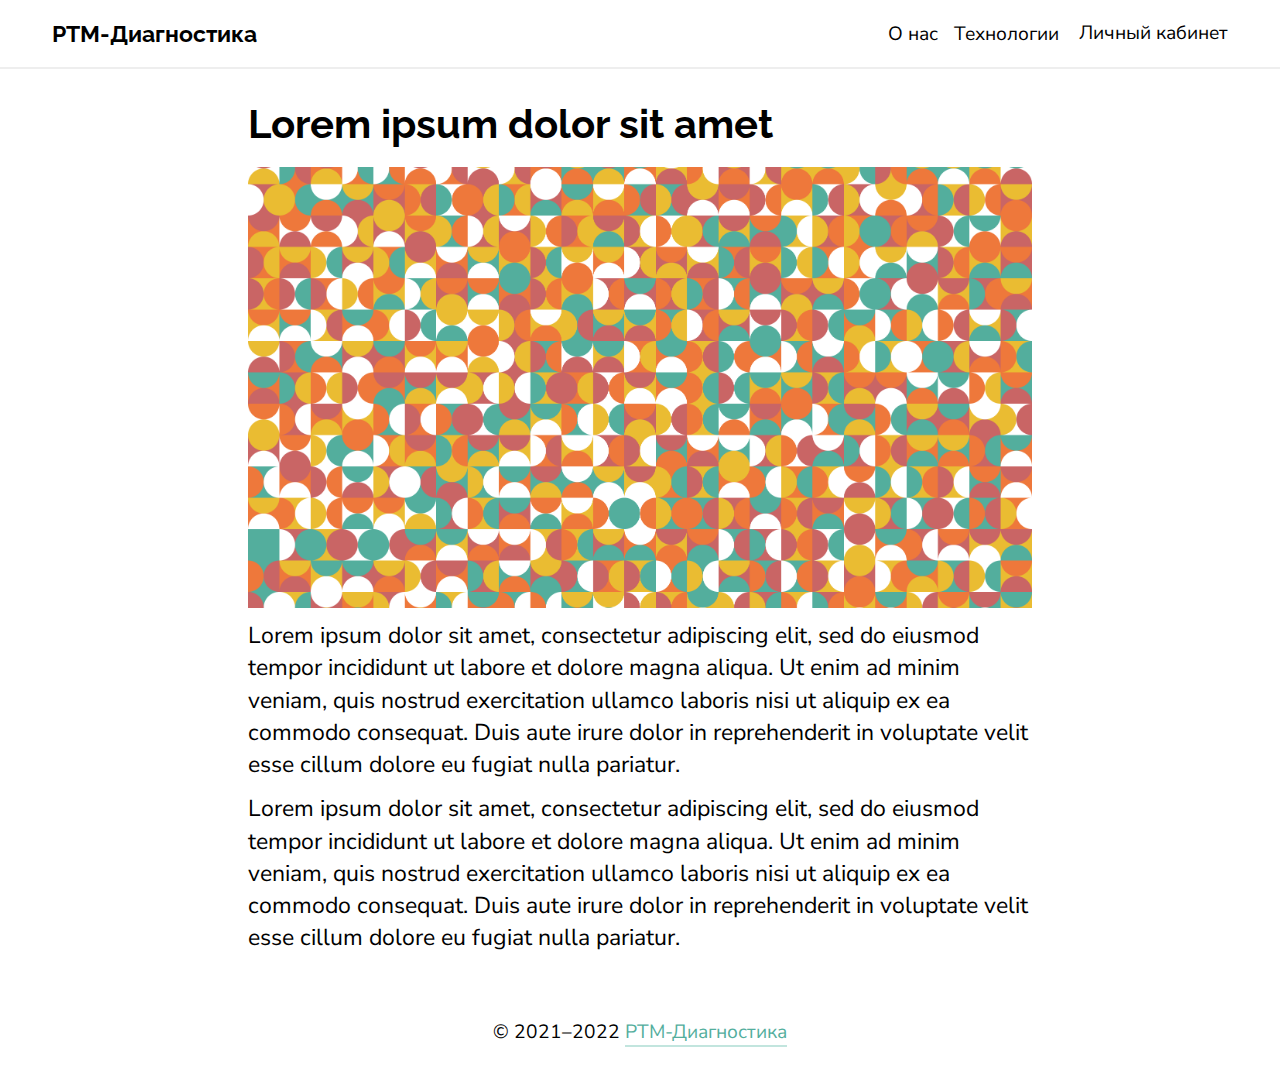
==== index.html @ 33df5606 "Add files via upload" ====
<!DOCTYPE html>
<html lang="ru">

<head>
    <meta charset="utf-8">
    <meta content="width=device-width, initial-scale=1" name="viewport">
    <title>РТМ-диагностика</title>
    <meta content="" name="description">
    <meta content="" name="keywords">
    <link href="" rel="shortcut icon" type="image/x-icon">
    <link href="" rel="icon" sizes="16x16" type="image/png">
    <link href="" rel="icon" sizes="32x32" type="image/png">
    <link href="" rel="icon" sizes="96x96" type="image/png">
    <link href="https://fonts.googleapis.com" rel="preconnect">
    <link crossorigin="" href="https://fonts.gstatic.com" rel="preconnect">
    <link href="https://fonts.googleapis.com/css2?family=Nunito+Sans:ital,wght@0,200;0,300;0,400;0,600;0,700;0,800;0,900;1,200;1,300;1,400;1,600;1,700;1,800;1,900&family=Raleway:ital,wght@0,100;0,200;0,300;0,400;0,500;0,600;0,700;0,800;0,900;1,100;1,200;1,300;1,400;1,500;1,600;1,700;1,800;1,900&display=swap" rel="stylesheet">
    <link href="wwwroot/css/base.css" rel="stylesheet" type="text/css">
    <link href="wwwroot/css/style.css" rel="stylesheet" type="text/css">
</head>

<body>
    <header class="header">
        <div class="header-logo">
            <a asp-action="Index" asp-area="" asp-controller="Home" asp-route-id="" href="index.html">
                <h5 class="text-lg">РТМ-Диагностика</h5>
            </a>
        </div>
        <nav class="header-nav">
            <a asp-action="About" asp-area="" asp-controller="Home" asp-route-id="" class="nav-link" href="about.html">О нас</a>
            <a asp-action="Technologies" asp-area="" asp-controller="Home" asp-route-id="" class="nav-link" href="technologies.html">Технологии</a>
        </nav>
        <div class="header-login">
            <a asp-action="Cabinet" asp-area="" asp-controller="Cabinet" asp-route-id="" class="button-md button-secondary" href="registration.html">
                <i data-icon="user"></i>
                <span>Личный кабинет</span>
            </a>
            <!-- <div class="dropdown" id="toggleDropdown">
                <button class="button-md button-secondary" type="button">
                    <i data-icon="user"></i>
                    <span>Личный кабинет</span>
                </button>
                <ul class="dropdown-list">
                    <li class="dropdown-item">
                        <a class="dropdown-link" href="">
                            <p class="text-md">Личный кабинет</p>
                        </a>
                    </li>
                    <li class="dropdown-item">
                        <a class="dropdown-link" href="">
                            <p class="text-md">Выйти</p>
                        </a>
                    </li>
                </ul>
            </div> -->
        </div>
    </header>
    <main class="main">
        <div class="article">
            <div class="article-title">
                <h2 class="text-xxxl">Lorem ipsum dolor sit amet</h2>
            </div>
            <div class="article-content">
                <figure class="aspect-ratio-16:9">
                    <img alt="" src="wwwroot/images/pattern.png">
                </figure>
                <p class="text-lg">Lorem ipsum dolor sit amet, consectetur adipiscing elit, sed do eiusmod tempor incididunt ut labore et dolore magna aliqua. Ut enim ad minim veniam, quis nostrud exercitation ullamco laboris nisi ut aliquip ex ea commodo consequat. Duis aute irure dolor in reprehenderit in voluptate velit esse cillum dolore eu fugiat nulla pariatur.</p>
                <p class="text-lg">Lorem ipsum dolor sit amet, consectetur adipiscing elit, sed do eiusmod tempor incididunt ut labore et dolore magna aliqua. Ut enim ad minim veniam, quis nostrud exercitation ullamco laboris nisi ut aliquip ex ea commodo consequat. Duis aute irure dolor in reprehenderit in voluptate velit esse cillum dolore eu fugiat nulla pariatur.</p>
            </div>
        </div>
    </main>
    <footer class="footer">
        <p class="text-md">© 2021–2022 <a class="link" href="index.html">РТМ-Диагностика</a></p>
    </footer>
    <script src="wwwroot/js/jquery.min.js"></script>
    <script src="wwwroot/js/headroom.min.js"></script>
    <script src="wwwroot/js/jQuery.headroom.min.js"></script>
    <script src="wwwroot/js/script.js"></script>
</body>

</html>
---- wwwroot/css/base.css ----
﻿*, ::after, ::before {
	box-sizing: inherit
}

* {
	font: inherit
}

*, :root {
	--space-xxxxs: calc(0.125 * var(--space-unit));
	--space-xxxs: calc(0.25 * var(--space-unit));
	--space-xxs: calc(0.375 * var(--space-unit));
	--space-xs: calc(0.5 * var(--space-unit));
	--space-sm: calc(0.75 * var(--space-unit));
	--space-md: calc(1.25 * var(--space-unit));
	--space-lg: calc(2 * var(--space-unit));
	--space-xl: calc(3.25 * var(--space-unit));
	--space-xxl: calc(5.25 * var(--space-unit));
	--space-xxxl: calc(8.5 * var(--space-unit));
	--space-xxxxl: calc(13.75 * var(--space-unit));
	--text-xs: calc((var(--text-unit) / var(--text-scale-ratio)) / var(--text-scale-ratio));
	--text-sm: calc(var(--text-xs) * var(--text-scale-ratio));
	--text-md: calc(var(--text-sm) * var(--text-scale-ratio) * var(--text-scale-ratio));
	--text-lg: calc(var(--text-md) * var(--text-scale-ratio));
	--text-xl: calc(var(--text-lg) * var(--text-scale-ratio));
	--text-xxl: calc(var(--text-xl) * var(--text-scale-ratio));
	--text-xxxl: calc(var(--text-xxl) * var(--text-scale-ratio));
	--text-xxxxl: calc(var(--text-xxxl) * var(--text-scale-ratio))
}

:root {
    /* common */
    --icon-unit: 1rem;
    --radius: .5em;
    --space-unit: 1rem;
    --text-scale-ratio: 1.25;
    --text-unit: 1.125rem;
    /* max-width */
    --max-width-xs: 38em; /* 608px */
    --max-width-sm: 48em; /* 768px */
    --max-width-md: 64em; /* 1024px */
    --max-width-lg: 80em; /* 1280px */
    --max-width-xl: 90em; /* 1440px */
    /* radius */
    --radius-xxxxs: calc(0.125 * var(--radius));
    --radius-xxxs: calc(0.25 * var(--radius));
    --radius-xxs: calc(0.375 * var(--radius));
    --radius-xs: calc(0.5 * var(--radius));
    --radius-sm: calc(0.75 * var(--radius));
    --radius-md: calc(1.25 * var(--radius));
    --radius-lg: calc(2 * var(--radius));
    --radius-xl: calc(3.25 * var(--radius));
    --radius-xxl: calc(5.25 * var(--radius));
    --radius-xxxl: calc(8.5 * var(--radius));
    --radius-xxxxl: calc(13.75 * var(--radius));
}

@media screen and (max-width: 80em) {
    :root {
        --text-scale-ratio: 1.2;
        --text-unit: 1rem
    }
}

@media screen and (max-width: 48em) {
    :root {
        --text-scale-ratio: 1.15
    }
}

:root {
	--color-black: #000;
	--color-gray-darker: #080808;
	--color-gray-dark: #111;
	--color-gray: #808080;
	--color-gray-light: #eee;
	--color-gray-lighter: #f7f7f7;
	--color-white: #fff;
	--color-blue-dark: #60b2cc;
	--color-blue-light: #bbe3f7;
	--color-green-dark: #53ae9d;
	--color-green-light: #c2e5de;
	--color-orange-dark: #ee783b;
	--color-orange-light: #fdd5bf;
	--color-purple-dark: #7f5b93;
	--color-purple-light: #c4b1d3;
	--color-red-dark: #c96565;
	--color-red-light: #fabebd;
	--color-yellow-dark: #eabc32;
	--color-yellow-light: #f7e695
}

[hidden] {
	display: none
}

a, abbr, address, area, article, aside, audio, b, blockquote, body, button, canvas, caption, cite, code, dd, del, details, dfn, div, dl, dt, em, embed, fieldset, figcaption, figure, footer, form, h1, h2, h3, h4, h5, h6, header, hgroup, hr, html, i, iframe, img, input, ins, kbd, label, legend, li, main, mark, menu, nav, object, ol, output, p, pre, q, rp, rt, rtc, ruby, s, samp, section, select, small, span, strong, sub, summary, sup, table, tbody, td, textarea, tfoot, th, thead, time, tr, ul, var, video {
	border: 0;
	margin: 0;
	padding: 0;
	transition: .25s ease-in-out;
	transition-property: background-color, border-color, color, opacity, transform, visibility
	/* transition-property: background-color, border-color, color, font-size, margin, opacity, padding, transform, visibility */
}

a {
	background-color: transparent;
	color: inherit;
	text-decoration: none
}

article, aside, details, figcaption, figure, footer, header, hgroup, main, menu, nav, section {
	display: block
}

b, strong {
	font-weight: 700
}

blockquote, q {
	quotes: none
}

body {
	background-color: var(--color-white);
	color: var(--color-black);
	font: 400 var(--text-unit) "Nunito Sans", sans-serif
}

h1,
h2,
h3,
h4,
h5,
h6 {
    font-family: "Raleway", sans-serif;
	font-weight: 700
}

h1 {
    font-size: var(--text-xxxxl)
}

h2 {
    font-size: var(--text-xxxl)
}

h3 {
    font-size: var(--text-xxl)
}

h4 {
    font-size: var(--text-xl)
}

h5 {
    font-size: var(--text-lg)
}

h6 {
    font-size: var(--text-md)
}

html {
	box-sizing: border-box
}

img, svg, video {
	max-width: 100%
}

img {
	vertical-align: bottom
}

svg {
	flex-shrink: 0
}

menu, ol, ul {
	list-style: none
}

p {
	line-height: 1.4
}

s {
	text-decoration: line-through
}

small {
	font-size: var(--text-sm)
}

table {
	border-collapse: collapse;
	border-spacing: 0
}

.clearfix::after, .clearfix::before {
	content: "";
	display: table
}

.clearfix::after {
	clear: both
}

/* accessibility */

.sr-only, .sr-only-focusable:not(:focus):not(:focus-within) {
	border: 0;
	clip: rect(1px, 1px, 1px, 1px);
	clip-path: inset(50%);
	height: 1px;
	overflow: hidden;
	padding: 0;
	position: absolute;
	white-space: nowrap;
	width: 1px
}



.is-hidden {
    display: none;
    opacity: 0;
    visibility: hidden
}

.not-hidden {
    display: block;
    opacity: 1;
    visibility: visible
}

/*********
*
*  Validation
*
*********/

.field-validation-error {
    color: var(--red-primary) !important
}



[data-columns] {
    display: -ms-grid;
    display: grid;
    grid-gap: var(--space-md);
    -ms-grid-rows: auto;
    grid-template-rows: auto
}

[data-columns="1"] {
    -ms-grid-columns: (1fr)[1];
    grid-template-columns: repeat(1, 1fr)
}

[data-columns="2"] {
    -ms-grid-columns: (1fr)[2];
    grid-template-columns: repeat(2, 1fr)
}

[data-columns="3"] {
    -ms-grid-columns: (1fr)[3];
    grid-template-columns: repeat(3, 1fr)
}

[data-columns="4"] {
    -ms-grid-columns: (1fr)[4];
    grid-template-columns: repeat(4, 1fr)
}

[data-columns="5"] {
    -ms-grid-columns: (1fr)[5];
    grid-template-columns: repeat(5, 1fr)
}

[data-columns="6"] {
    -ms-grid-columns: (1fr)[6];
    grid-template-columns: repeat(6, 1fr)
}

@media screen and (max-width: 64em) {
    [data-columns="1"] {
        -ms-grid-columns: (1fr)[1];
        grid-template-columns: repeat(1, 1fr)
    }

    [data-columns="2"] {
        -ms-grid-columns: (1fr)[2];
        grid-template-columns: repeat(2, 1fr)
    }

    [data-columns="3"] {
        -ms-grid-columns: (1fr)[2];
        grid-template-columns: repeat(2, 1fr)
    }

    [data-columns="4"] {
        -ms-grid-columns: (1fr)[2];
        grid-template-columns: repeat(2, 1fr)
    }

    [data-columns="5"] {
        -ms-grid-columns: (1fr)[3];
        grid-template-columns: repeat(3, 1fr)
    }

    [data-columns="6"] {
        -ms-grid-columns: (1fr)[3];
        grid-template-columns: repeat(3, 1fr)
    }
}

@media screen and (max-width: 48em) {
    [data-columns="1"] {
        -ms-grid-columns: (1fr)[1];
        grid-template-columns: repeat(1, 1fr)
    }

    [data-columns="2"] {
        -ms-grid-columns: (1fr)[1];
        grid-template-columns: repeat(1, 1fr)
    }

    [data-columns="3"] {
        -ms-grid-columns: (1fr)[2];
        grid-template-columns: repeat(2, 1fr)
    }

    [data-columns="4"] {
        -ms-grid-columns: (1fr)[2];
        grid-template-columns: repeat(2, 1fr)
    }

    [data-columns="5"] {
        -ms-grid-columns: (1fr)[2];
        grid-template-columns: repeat(2, 1fr)
    }

    [data-columns="6"] {
        -ms-grid-columns: (1fr)[3];
        grid-template-columns: repeat(3, 1fr)
    }
}







a {
    cursor: pointer;
    text-decoration: none
}



/*
body {
    font: 400 var(--text-lg)/1.2 "Nunito Sans", sans-serif;
    font-family: "Nunito Sans", sans-serif;
    font-size: var(--text-lg);
    font-weight: 400;
    line-height: 1.2
*/
---- wwwroot/css/style.css ----
html,
body {
    overflow-x: hidden
}

body {
    display: flex;
    flex-direction: column;
    min-height: 100vh;
    position: relative
}

form > :not(:last-child) {
    margin-bottom: var(--space-md)
}

:focus {
    outline: none
}

/* components */

button,
.button-sm,
.button-md,
.button-lg,
input,
.input-sm,
.input-md,
.input-lg,
textarea,
.textarea-sm,
.textarea-md,
.textarea-lg {
    appearance: none;
    background-color: var(--color-gray-lighter);
    border: 2px solid transparent;
    border-radius: var(--radius-sm);
    color: var(--color-black);
    font: 400 var(--text-md)/1.2 "Nunito Sans", sans-serif;
    font-family: "Nunito Sans", sans-serif;
    font-size: var(--text-md);
    font-weight: 400;
    line-height: 1.2;
    overflow: hidden;
    position: relative;
    text-overflow: ellipsis;
    width: 100%
}

button:hover,
button:focus,
.button-sm:hover,
.button-sm:focus,
.button-md:hover,
.button-md:focus,
.button-lg:hover,
.button-lg:focus,
input:hover,
input:focus,
.input-sm:hover,
.input-sm:focus,
.input-md:hover,
.input-md:focus,
.input-lg:hover,
.input-lg:focus,
textarea:hover,
textarea:focus,
.textarea-sm:hover,
.textarea-sm:focus,
.textarea-md:hover,
.textarea-md:focus,
.textarea-lg:hover,
.textarea-lg:focus {
    background-color: var(--color-gray-light)
}

.button-sm,
.input-sm,
.textarea-sm {
    font-size: var(--text-sm);
    padding: var(--space-xs) var(--space-sm)
}

.button-md,
.input-md,
.textarea-md {
    font-size: var(--text-md);
    padding: var(--space-sm) var(--space-md)
}

.button-lg,
.input-lg,
.textarea-lg {
    font-size: var(--text-lg);
    padding: var(--space-md) var(--space-lg)
}

button,
.button-sm,
.button-md,
.button-lg {
    align-items: center;
    background-origin: border-box;
    cursor: pointer;
    display: inline-flex;
    justify-content: center;
    overflow: visible;
    text-decoration: none;
    touch-action: manipulation;
    white-space: nowrap;
    width: -webkit-fit-content;
    width: -moz-fit-content;
    width: fit-content
}

button > :not(:last-child),
.button-sm > :not(:last-child),
.button-md > :not(:last-child),
.button-lg > :not(:last-child) {
    margin-right: var(--space-xxs)
}

.button-sm {
    height: calc(1.2 * var(--text-sm) + 2 * var(--space-xs) + 2 * 2px);
    min-width: calc(1.2 * var(--text-sm) + 2 * var(--space-xs) + 2 * 2px)
}

.button-sm.button-icon {
    border-radius: 50%;
    flex-shrink: 0;
    height: calc(1.2 * var(--text-sm) + 2 * var(--space-xs) + 2 * 2px);
    max-width: calc(1.2 * var(--text-sm) + 2 * var(--space-xs) + 2 * 2px);
    padding: var(--space-xs);
    width: calc(1.2 * var(--text-sm) + 2 * var(--space-xs) + 2 * 2px)
}

.button-md {
    height: calc(1.2 * var(--text-md) + 2 * var(--space-sm) + 2 * 2px);
    min-width: calc(1.2 * var(--text-md) + 2 * var(--space-sm) + 2 * 2px)
}

.button-md.button-icon {
    border-radius: 50%;
    flex-shrink: 0;
    height: calc(1.2 * var(--text-md) + 2 * var(--space-sm) + 2 * 2px);
    max-width: calc(1.2 * var(--text-md) + 2 * var(--space-sm) + 2 * 2px);
    padding: var(--space-sm);
    width: calc(1.2 * var(--text-md) + 2 * var(--space-sm) + 2 * 2px)
}

.button-lg {
    height: calc(1.2 * var(--text-lg) + 2 * var(--space-md) + 2 * 2px);
    min-width: calc(1.2 * var(--text-lg) + 2 * var(--space-md) + 2 * 2px)
}

.button-lg.button-icon {
    border-radius: 50%;
    flex-shrink: 0;
    height: calc(1.2 * var(--text-lg) + 2 * var(--space-md) + 2 * 2px);
    max-width: calc(1.2 * var(--text-lg) + 2 * var(--space-md) + 2 * 2px);
    padding: var(--space-md);
    width: calc(1.2 * var(--text-lg) + 2 * var(--space-md) + 2 * 2px)
}

button span,
button i,
.button-sm span,
.button-sm i,
.button-md span,
.button-md i,
.button-lg span,
.button-lg i {
    color: var(--color-black)
}

button i,
.button-sm i,
.button-md i,
.button-lg i {
    flex-shrink: 0
}

.button-sm span {
    font-size: var(--text-sm)
}

.button-md span {
    font-size: var(--text-md)
}

.button-lg span {
    font-size: var(--text-lg)
}

.button-sm i {
    height: var(--text-sm);
    width: var(--text-sm)
}

.button-md i {
    height: var(--text-md);
    width: var(--text-md)
}

.button-lg i {
    height: var(--text-lg);
    width: var(--text-lg)
}

.button-primary {
    background-color: var(--color-green-dark);
    color: var(--color-white)
}

.button-primary span {
    color: var(--color-white)
}

.button-primary i {
    stroke: var(--color-white)
}

.button-primary:hover {
    background-color: var(--color-green-light)
}

.button-subtle {
    background-color: transparent;
    border: 2px solid var(--color-gray-light)
}

.button-secondary {
    background-color: transparent !important;
    border: 0 none !important;
    border-radius: 0 !important;
    height: auto !important;
    padding: 0 !important
}

.button-secondary:hover,
.button-secondary:focus {
    background-color: transparent;
    opacity: .5
}

input,
.input-sm,
.input-md,
.input-lg {
    display: block
}

.input-sm {
    height: calc(1.2 * var(--text-sm) + 2 * var(--space-xs) + 2 * 2px)
}

.input-md {
    height: calc(1.2 * var(--text-md) + 2 * var(--space-sm) + 2 * 2px)
}

.input-lg {
    height: calc(1.2 * var(--text-lg) + 2 * var(--space-md) + 2 * 2px)
}

.input-subtle {
    background-color: transparent;
    border: 2px solid var(--color-gray-light)
}

input::placeholder {
    color: var(--color-gray)
}

textarea,
.textarea-sm,
.textarea-md,
.textarea-lg {
    display: block;
    overflow: auto;
    resize: vertical
}

textarea::placeholder {
    color: var(--color-gray)
}

.dropdown {
    display: flex;
    position: relative
}

.dropdown-list {
    background-color: var(--color-white);
    border: 2px solid var(--color-gray-light);
    border-radius: var(--radius-sm);
    height: fit-content;
    left: 0;
    opacity: 0;
    overflow: hidden;
    overflow-y: auto;
    position: absolute;
    right: 0;
    top: calc(100% + var(--space-xxs));
    visibility: hidden;
    width: 100%;
    z-index: 8
}

.dropdown:hover .dropdown-list {
    opacity: 1;
    visibility: visible
}

.dropdown-item {
    cursor: pointer;
    padding: var(--space-sm) var(--space-md)
}

.dropdown-item:not(:last-of-type) {
    border-bottom: 2px solid var(--color-gray-light)
}

.dropdown-item:hover {
    background-color: var(--color-gray-light)
}

/* header */

.header {
    align-items: center;
    background-color: var(--color-white);
    border-bottom: 2px solid var(--color-gray-light);
    display: flex;
    flex-shrink: 0;
    justify-content: flex-end;
    padding: var(--space-md) var(--space-xl);
    position: sticky;
    top: 0;
    width: 100%;
    z-index: 9
}

.header-pinned {
    transform: translatey(0%)
}

.header-unpinned {
    transform: translatey(-100%)
}

.header-logo {
    margin-right: auto
}

.header-nav {
    padding-left: var(--space-md)
}

.nav-link {
    color: var(--color-black);
    font-size: var(--text-md);
    margin-right: var(--space-sm);
    overflow: hidden;
    white-space: nowrap
}

.nav-link.is-active {
    opacity: .5
}

.nav-link:hover {
    opacity: .5
}

.nav-link:last-of-type {
    margin-right: 0
}

.header-login {
    align-items: center;
    display: flex;
    padding-left: var(--space-md)
}

.header-login a i,
.header-login button i {
    display: none
}

.header-login .dropdown-list {
    height: max-content;
    left: auto;
    min-width: 240px;
    overflow-y: hidden
}

/* main */

.main {
    flex-grow: 1;
    padding: var(--space-lg) var(--space-xl)
}

/* footer */

.footer {
    display: flex;
    flex-shrink: 0;
    justify-content: center;
    padding: var(--space-lg) var(--space-xl)
}

/* article */

.article {
    margin-left: auto;
    margin-right: auto;
    width: calc(100% / 3 * 2)
}

.article-title {
    margin-bottom: var(--space-md)
}

.article-content > :not(:last-child) {
    margin-bottom: var(--space-sm)
}

/* cabinet */

.cabinet {
    display: flex;
    position: relative
}

.cabinet > :not(:last-child) {
    margin-right: var(--space-lg)
}

.cabinet-aside {
    /* flex-basis: calc((2 * 100% - 3 * var(--space-lg)) / 6); */
    flex-shrink: 0;
    width: calc((2 * 100% - 3 * var(--space-lg)) / 6)
}

.cabinet-body {
    /* flex-basis: calc((4 * 100% - 3 * var(--space-lg)) / 6); */
    flex-shrink: 0;
    width: calc((4 * 100% - 3 * var(--space-lg)) / 6)
}

.cabinet-header {
    margin-bottom: var(--space-md)
}

.cabinet-title {
    align-items: center;
    display: flex;
    justify-content: space-between;
    margin-bottom: var(--space-xxs);
    position: relative
}

.cabinet-title:last-child {
    margin-bottom: 0
}

#closeProfile {
    display: none
}

#openProfile {
    display: none
}

/* contact */

.contact-form button,
.contact-form input {
    width: 100%
}

/* profile */

.profile {
    /* background-color: var(--color-white); */
    border: 2px solid var(--color-gray-light);
    border-radius: var(--radius-md);
    overflow: hidden;
    padding: var(--space-md) var(--space-lg)
}

.profile-thumb {
    aspect-ratio: 1 / 1;
    border: 2px solid var(--color-gray-light);
    border-radius: 50%;
    margin: 0 auto var(--space-md);
    max-height: 256px;
    max-width: 256px;
    width: calc(100% / 3 * 2)
}

.profile-img {
    object-fit: cover;
    width: 100%
}

.profile-item p,
.profile-item span {
    overflow: hidden;
    text-overflow: ellipsis
}

.profile-item {
    margin-bottom: var(--space-md)
}

.profile-item:last-of-type {
    margin-bottom: 0
}

/* exams */

.exams-control {
    display: flex;
    flex-wrap: wrap;
    margin: calc(-1 * var(--space-xxs) / 2);
    margin-bottom: calc(var(--space-md) - var(--space-xxs) / 2);
    width: auto
}

.exams-control > * {
    margin: calc(var(--space-xxs) / 2)
}

.exams-list {
    border: 2px solid var(--color-gray-light);
    border-radius: var(--radius-md)
}

.exams-item {
    border-bottom: 2px solid var(--color-gray-light);
    padding: var(--space-md) var(--space-lg);
    width: 100%
}

.exams-item:last-of-type {
    border-bottom: none
}

.exams-item .row {
    margin-bottom: var(--space-md)
}

/* medical-centers */

.medical-centers-list {
    border: 2px solid var(--color-gray-light);
    border-radius: var(--radius-md)
}

.medical-centers-item {
    border-bottom: 2px solid var(--color-gray-light);
    padding: var(--space-md) var(--space-lg);
    width: 100%
}

.medical-centers-item:last-of-type {
    border-bottom: none
}

/* menu */

.menu-list {
    border: 2px solid var(--color-gray-light);
    border-radius: var(--radius-md)
}

.menu-item {
    border-bottom: 2px solid var(--color-gray-light);
    padding: var(--space-md) var(--space-lg);
    width: 100%
}

.menu-item:last-of-type {
    border-bottom: none
}

/* login */

.login {
    margin-left: auto;
    margin-right: auto;
    text-align: center;
    width: calc(100% / 3)
}

.login-action button {
    width: 100%
}

.login > :not(:last-child) {
    margin-bottom: var(--space-md)
}

.input-group {
    overflow: hidden;
    position: relative
}

.input-group input {
    border-bottom: none;
    border-radius: 0
}

.input-group input:first-of-type {
    border-top-left-radius: var(--radius-sm);
    border-top-right-radius: var(--radius-sm)
}

.input-group input:last-of-type {
    border-bottom: 2px solid var(--color-gray-light);
    border-bottom-left-radius: var(--radius-sm);
    border-bottom-right-radius: var(--radius-sm)
}

.column.column-end {
    align-self: end
}

.is-hidden {
    display: none;
    opacity: 0;
    visibility: hidden
}

.not-hidden {
    display: block;
    opacity: 1;
    visibility: visible
}

.desc {
    color: var(--color-gray);
    display: block;
    font-size: var(--text-md);
    margin-bottom: var(--space-xxxxs)
}

.desc:last-child {
    margin-bottom: 0
}

:root {
    --icon-sm: var(--text-sm);
    --icon-md: var(--text-md);
    --icon-lg: var(--text-md)
}

i,
.icon-sm,
.icon-md,
.icon-lg {
    background-position: 50% 50%;
    background-position: center center;
    background-repeat: no-repeat;
    background-size: cover;
    background-size: var(--text-md);
    content: "";
    display: inline-block;
    height: var(--text-md);
    position: relative;
    width: var(--text-md);
    /* flex-shrink: 0;
    height: var(--size);
    line-height: 1;
    max-width: initial;
    width: var(--size);
    --size: 1em */
}

.icon-sm {
    background-size: var(--text-sm);
    height: var(--text-sm);
    /* min-width: var(--text-sm); */
    width: var(--text-sm);
    --size: var(--icon-sm)
}

.icon-md {
    background-size: var(--text-md);
    height: var(--text-md);
    /* min-width: var(--text-md); */
    width: var(--text-md);
    --size: var(--icon-sm)
}

.icon-lg {
    background-size: var(--text-lg);
    height: var(--text-lg);
    /* min-width: var(--text-lg); */
    width: var(--text-lg);
    --size: var(--icon-lg)
}

[data-icon="user"] {
    background-image: url("data:image/svg+xml;charset=utf-8,%3Csvg xmlns='http://www.w3.org/2000/svg' width='24' height='24' viewBox='0 0 24 24' fill='none' stroke='%23000000' stroke-width='2' stroke-linecap='round' stroke-linejoin='round'%3E%3Cpath d='M20 21v-2a4 4 0 0 0-4-4H8a4 4 0 0 0-4 4v2'%3E%3C/path%3E%3Ccircle cx='12' cy='7' r='4'%3E%3C/circle%3E%3C/svg%3E");
}

[data-icon="x"] {
    background-image: url("data:image/svg+xml;charset=utf-8,%3csvg xmlns='http://www.w3.org/2000/svg' width='24' height='24' viewbox='0 0 24 24' fill='none' stroke='%23000000' stroke-width='2' stroke-linecap='round' stroke-linejoin='round'%3e%3cline x1='18' y1='6' x2='6' y2='18'%3e%3c/line%3e%3cline x1='6' y1='6' x2='18' y2='18'%3e%3c/line%3e%3c/svg%3e");
}

.link {
    border-bottom: 2px solid var(--color-green-light);
    color: var(--color-green-dark);
    font: 400 var(--text-md)/1.2 "Nunito Sans", sans-serif
}

.link:hover,
.link:focus {
    border-bottom-color: var(--color-green-dark)
}

.separator {
    border-bottom: 2px solid var(--color-gray-light);
    width: 100%
}

/* aspect-ratio */

[class^=aspect-ratio-] {
    height: 0;
    padding-bottom: calc(100%/(var(--aspect-ratio)));
    position: relative;
    --aspect-ratio: calc(16 / 9)
}

[class^=aspect-ratio] > * {
    height: 100%;
    left: 0;
    position: absolute;
    top: 0;
    width: 100%
}

[class^=aspect-ratio] > :not(iframe) {
    -o-object-fit: cover;
    object-fit: cover
}

.aspect-ratio-1\:1 {
    --aspect-ratio: calc(1/1)
}

.aspect-ratio-4\:3 {
    --aspect-ratio: calc(4 / 3)
}

.aspect-ratio-14\:9 {
    --aspect-ratio: calc(14 / 9)
}

.aspect-ratio-16\:9 {
    --aspect-ratio: calc(16 / 9)
}

.aspect-ratio-16\:10 {
    --aspect-ratio: calc(16 / 10)
}

.aspect-ratio-2\:1 {
    --aspect-ratio: calc(2 / 1)
}

.aspect-ratio-3\:1 {
    --aspect-ratio: calc(3 / 1)
}

.aspect-ratio-4\:1 {
    --aspect-ratio: calc(4 / 1)
}

.aspect-ratio-3\:2 {
    --aspect-ratio: calc(3 / 2)
}

.aspect-ratio-5\:4 {
    --aspect-ratio: calc(5 / 4)
}

.aspect-ratio-7\:5 {
    --aspect-ratio: calc(7 / 5)
}

.aspect-ratio-19\:10 {
    --aspect-ratio: calc(21 / 10)
}

.aspect-ratio-21\:9 {
    --aspect-ratio: calc(21 / 9)
}

.aspect-ratio-32\:9 {
    --aspect-ratio: calc(32 / 9)
}

/* font-size */

.text-xs {
    font-size: var(--text-xs)
}

.text-sm {
    font-size: var(--text-sm)
}

.text-md {
    font-size: var(--text-md)
}

.text-lg {
    font-size: var(--text-lg)
}

.text-xl {
    font-size: var(--text-xl)
}

.text-xxl {
    font-size: var(--text-xxl)
}

.text-xxxl {
    font-size: var(--text-xxxl)
}

.text-xxxxl {
    font-size: var(--text-xxxxl)
}

@media screen and (max-width: 64em) {
    .header {
        padding: var(--space-md) var(--space-lg)
    }

    .header-login a,
    .header-login button {
        padding: 0;
        min-width: 0
    }

    .header-login a i,
    .header-login button i {
        display: inline-block;
        margin-right: 0 !important
    }

    .header-login a span,
    .header-login button span {
        display: none
    }

    .main {
        padding: var(--space-md) var(--space-lg)
    }

    .footer {
        padding: var(--space-md) var(--space-lg)
    }

    .cabinet-aside {
        display: none
    }

    .cabinet-body {
        /* flex-basis: 100%; */
        width: 100%
    }

    .cabinet.is-collapsed .cabinet-aside {
        display: block;
        /* flex-basis: 100%; */
        width: 100%;
        z-index: 8
    }

    .cabinet.is-collapsed .cabinet-body {
        display: none
    }

    #closeProfile {
        background-color: var(--color-white);
        display: inline-flex;
        position: absolute;
        right: var(--space-lg);
        top: var(--space-md)
    }

    #closeProfile:hover,
    #closeProfile:focus {
        background-color: var(--color-gray-light)
    }

    #openProfile {
        display: inline-flex
    }

    .login {
        width: calc(100% / 2)
    }

    .profile-thumb {
        margin: 0 var(--space-lg) 0 0;
        width: calc(100% / 2)
    }
}

@media screen and (max-width: 48em) {
    .header {
        padding: var(--space-md)
    }

    .main {
        padding: var(--space-md)
    }

    .footer {
        padding: var(--space-md)
    }

    .article {
        width: 100%
    }

    .cabinet.is-collapsed .cabinet-aside {
        flex-direction: column
    }

    .login {
        width: 100%
    }

    .profile-thumb {
        margin: 0 0 var(--space-md);
        width: 100%
    }
}

@media screen and (max-width: 38em) {
    .header {
        flex-wrap: wrap
    }

    .header-logo {
        flex: 1;
        margin-right: none
    }

    .header-nav {
        display: flex;
        flex: 2;
        flex-basis: 100%;
        flex-wrap: wrap;
        order: 2;
        padding-left: 0 !important;
        padding-top: var(--space-sm);
        width: 100%
    }

    .cabinet-title {
        align-items: flex-start;
        flex-direction: column
    }

    .cabinet-title button {
        width: 100%
    }

    .cabinet-title > :not(:last-child) {
        margin-bottom: var(--space-xxs)
    }

    #closeProfile {
        right: 0;
        top: 0
    }

    .profile {
        border: 0;
        border-radius: 0;
        padding: 0
    }

    .exams-control {
        flex-wrap: nowrap;
        overflow-y: auto;
        width: 100%
    }

    .exams-control > * {
        flex-shrink: 0
    }

    .exams-list {
        border: 0;
        border-radius: 0
    }

    .exams-item {
        padding: var(--space-md) 0
    }

    .exams-item:first-of-type {
        padding-top: 0
    }

    .exams-item:last-of-type {
        padding-bottom: 0
    }

    .medical-centers-list {
        border: 0;
        border-radius: 0
    }

    .medical-centers-item {
        padding: var(--space-md) 0
    }

    .medical-centers-item:first-of-type {
        padding-top: 0
    }

    .medical-centers-item:last-of-type {
        padding-bottom: 0
    }

    .menu-list {
        border: 0;
        border-radius: 0
    }

    .menu-item {
        padding: var(--space-md) 0
    }

    .menu-item:first-of-type {
        padding-top: 0
    }

    .menu-item:last-of-type {
        padding-bottom: 0
    }
}

.field-validation-error {
    color: var(--red-primary) !important
}
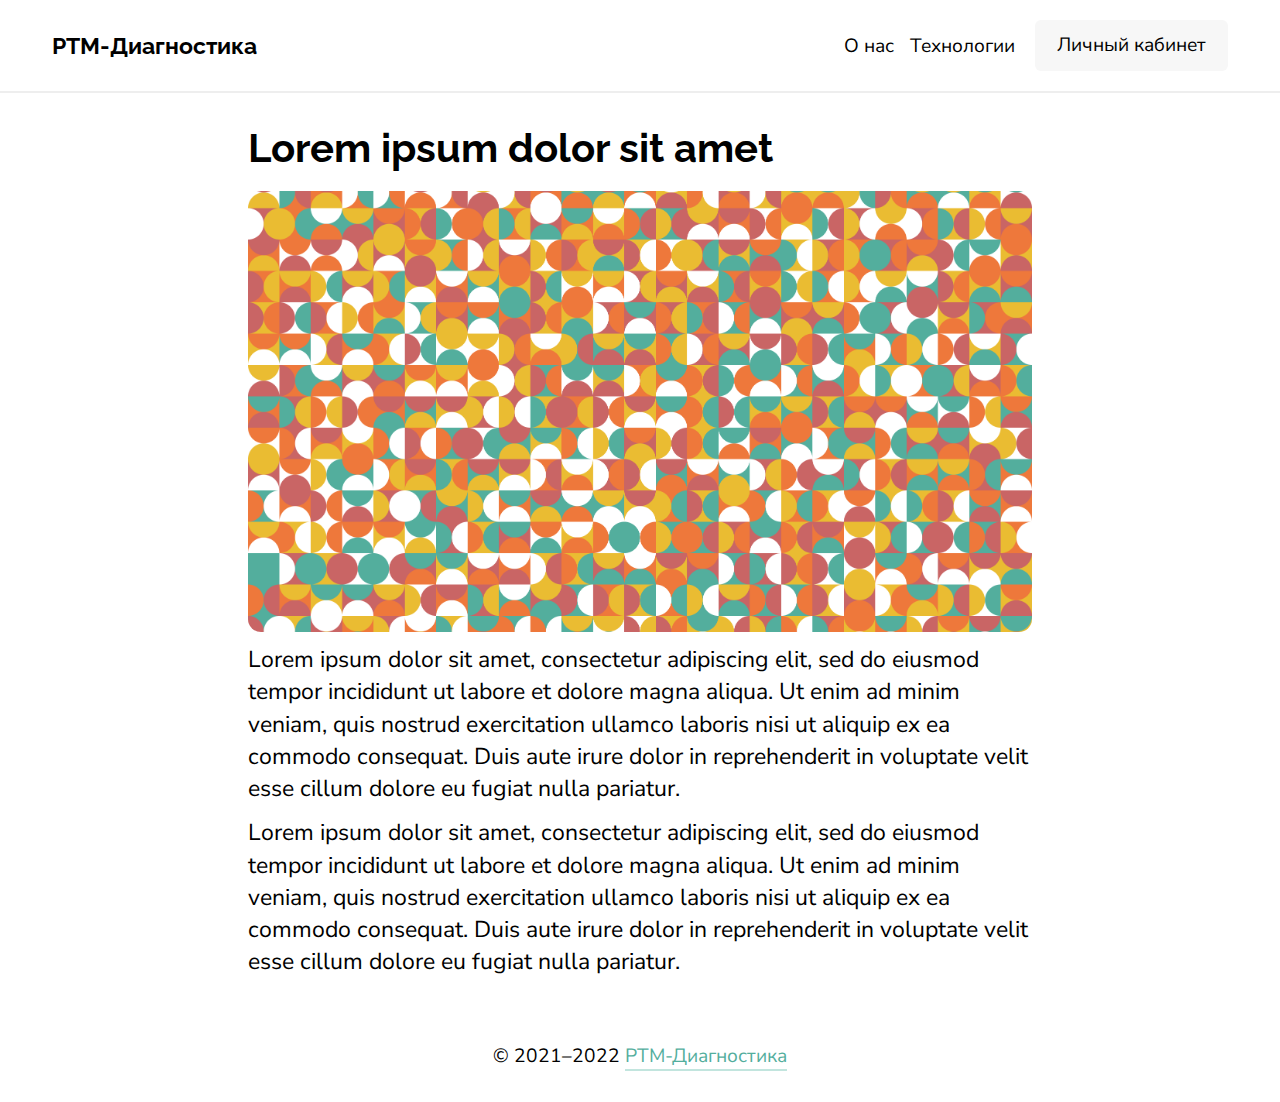
==== commit f170a05b: "Add files via upload" ====
--- a/index.html
+++ b/index.html
@@ -14,8 +14,8 @@
     <link href="https://fonts.googleapis.com" rel="preconnect">
     <link crossorigin="" href="https://fonts.gstatic.com" rel="preconnect">
     <link href="https://fonts.googleapis.com/css2?family=Nunito+Sans:ital,wght@0,200;0,300;0,400;0,600;0,700;0,800;0,900;1,200;1,300;1,400;1,600;1,700;1,800;1,900&family=Raleway:ital,wght@0,100;0,200;0,300;0,400;0,500;0,600;0,700;0,800;0,900;1,100;1,200;1,300;1,400;1,500;1,600;1,700;1,800;1,900&display=swap" rel="stylesheet">
-    <link href="wwwroot/css/base.css" rel="stylesheet" type="text/css">
-    <link href="wwwroot/css/style.css" rel="stylesheet" type="text/css">
+    <link href="wwwroot/css/base.min.css" rel="stylesheet" type="text/css">
+    <link href="wwwroot/css/style.min.css" rel="stylesheet" type="text/css">
 </head>
 
 <body>
@@ -26,23 +26,38 @@
             </a>
         </div>
         <nav class="header-nav">
-            <a asp-action="About" asp-area="" asp-controller="Home" asp-route-id="" class="nav-link" href="about.html">О нас</a>
-            <a asp-action="Technologies" asp-area="" asp-controller="Home" asp-route-id="" class="nav-link" href="technologies.html">Технологии</a>
+            <a asp-action="About" asp-area="" asp-controller="Home" asp-route-id="" class="header-nav-link" href="about.html">О нас</a>
+            <a asp-action="Technologies" asp-area="" asp-controller="Home" asp-route-id="" class="header-nav-link" href="technologies.html">Технологии</a>
         </nav>
         <div class="header-login">
-            <a asp-action="Cabinet" asp-area="" asp-controller="Cabinet" asp-route-id="" class="button-md button-secondary" href="registration.html">
+            <a asp-action="Cabinet" asp-area="" asp-controller="Cabinet" asp-route-id="" class="button-md" href="registration.html">
                 <i data-icon="user"></i>
                 <span>Личный кабинет</span>
             </a>
-            <!-- <div class="dropdown" id="toggleDropdown">
-                <button class="button-md button-secondary" type="button">
+            <!-- <div class="dropdown">
+                <button class="button-md" type="button">
                     <i data-icon="user"></i>
                     <span>Личный кабинет</span>
                 </button>
                 <ul class="dropdown-list">
                     <li class="dropdown-item">
-                        <a class="dropdown-link" href="">
+                        <a class="dropdown-link" href="cabinet.html">
                             <p class="text-md">Личный кабинет</p>
+                        </a>
+                    </li>
+                    <li class="dropdown-item">
+                        <a class="dropdown-link" href="medicalcenters.html">
+                            <p class="text-md">Медицинские центры</p>
+                        </a>
+                    </li>
+                    <li class="dropdown-item">
+                        <a class="dropdown-link" href="examinations.html">
+                            <p class="text-md">Обследования</p>
+                        </a>
+                    </li>
+                    <li class="dropdown-item">
+                        <a class="dropdown-link" href="contact.html">
+                            <p class="text-md">Персональные данные</p>
                         </a>
                     </li>
                     <li class="dropdown-item">
--- a/wwwroot/css/base.min.css
+++ b/wwwroot/css/base.min.css
@@ -0,0 +1 @@
+*,::after,::before{-webkit-box-sizing:inherit;box-sizing:inherit}*{font:inherit}*,:root{--space-xxxxs:calc(0.125 * var(--space-unit));--space-xxxs:calc(0.25 * var(--space-unit));--space-xxs:calc(0.375 * var(--space-unit));--space-xs:calc(0.5 * var(--space-unit));--space-sm:calc(0.75 * var(--space-unit));--space-md:calc(1.25 * var(--space-unit));--space-lg:calc(2 * var(--space-unit));--space-xl:calc(3.25 * var(--space-unit));--space-xxl:calc(5.25 * var(--space-unit));--space-xxxl:calc(8.5 * var(--space-unit));--space-xxxxl:calc(13.75 * var(--space-unit));--text-xs:calc((var(--text-unit) / var(--text-scale-ratio)) / var(--text-scale-ratio));--text-sm:calc(var(--text-xs) * var(--text-scale-ratio));--text-md:calc(var(--text-sm) * var(--text-scale-ratio) * var(--text-scale-ratio));--text-lg:calc(var(--text-md) * var(--text-scale-ratio));--text-xl:calc(var(--text-lg) * var(--text-scale-ratio));--text-xxl:calc(var(--text-xl) * var(--text-scale-ratio));--text-xxxl:calc(var(--text-xxl) * var(--text-scale-ratio));--text-xxxxl:calc(var(--text-xxxl) * var(--text-scale-ratio))}:root{--icon-unit:1rem;--radius:.25em;--space-unit:1rem;--text-scale-ratio:1.25;--text-unit:1.125rem;--max-width-xs:38em;--max-width-sm:48em;--max-width-md:64em;--max-width-lg:80em;--max-width-xl:90em;--radius-xxxxs:calc(0.125 * var(--radius));--radius-xxxs:calc(0.25 * var(--radius));--radius-xxs:calc(0.375 * var(--radius));--radius-xs:calc(0.5 * var(--radius));--radius-sm:calc(0.75 * var(--radius));--radius-md:calc(1.25 * var(--radius));--radius-lg:calc(2 * var(--radius));--radius-xl:calc(3.25 * var(--radius));--radius-xxl:calc(5.25 * var(--radius));--radius-xxxl:calc(8.5 * var(--radius));--radius-xxxxl:calc(13.75 * var(--radius))}@media screen and (max-width:80em){:root{--text-scale-ratio:1.2;--text-unit:1rem}}@media screen and (max-width:48em){:root{--text-scale-ratio:1.15}}:root{--color-black:#000;--color-gray-darker:#080808;--color-gray-dark:#111;--color-gray:#808080;--color-gray-light:#eee;--color-gray-lighter:#f7f7f7;--color-white:#fff;--color-blue-dark:#60b2cc;--color-blue-light:#bbe3f7;--color-green-dark:#53ae9d;--color-green-light:#c2e5de;--color-orange-dark:#ee783b;--color-orange-light:#fdd5bf;--color-purple-dark:#7f5b93;--color-purple-light:#c4b1d3;--color-red-dark:#c96565;--color-red-light:#fabebd;--color-yellow-dark:#eabc32;--color-yellow-light:#f7e695}[hidden]{display:none}a,abbr,address,area,article,aside,audio,b,blockquote,body,button,canvas,caption,cite,code,dd,del,details,dfn,div,dl,dt,em,embed,fieldset,figcaption,figure,footer,form,h1,h2,h3,h4,h5,h6,header,hgroup,hr,html,i,iframe,img,input,ins,kbd,label,legend,li,main,mark,menu,nav,object,ol,output,p,pre,q,rp,rt,rtc,ruby,s,samp,section,select,small,span,strong,sub,summary,sup,table,tbody,td,textarea,tfoot,th,thead,time,tr,ul,var,video{border:0;margin:0;padding:0;-webkit-transition:.125s ease-in-out;-o-transition:.125s ease-in-out;transition:.125s ease-in-out;-webkit-transition-property:background-color,border-color,color,opacity,visibility,-webkit-transform;transition-property:background-color,border-color,color,opacity,visibility,-webkit-transform;-o-transition-property:background-color,border-color,color,opacity,transform,visibility;transition-property:background-color,border-color,color,opacity,transform,visibility;transition-property:background-color,border-color,color,opacity,transform,visibility,-webkit-transform}a{background-color:transparent;color:inherit;text-decoration:none}article,aside,details,figcaption,figure,footer,header,hgroup,main,menu,nav,section{display:block}b,strong{font-weight:700}blockquote,q{quotes:none}body{background-color:var(--color-white);color:var(--color-black);font:400 var(--text-unit) "Nunito Sans",sans-serif}h1,h2,h3,h4,h5,h6{font-family:Raleway,sans-serif;font-weight:700}h1{font-size:var(--text-xxxxl)}h2{font-size:var(--text-xxxl)}h3{font-size:var(--text-xxl)}h4{font-size:var(--text-xl)}h5{font-size:var(--text-lg)}h6{font-size:var(--text-md)}html{-webkit-box-sizing:border-box;box-sizing:border-box}img,svg,video{max-width:100%}img{vertical-align:bottom}svg{-ms-flex-negative:0;flex-shrink:0}menu,ol,ul{list-style:none}p{line-height:1.4}s{text-decoration:line-through}small{font-size:var(--text-sm)}table{border-collapse:collapse;border-spacing:0}.clearfix::after,.clearfix::before{content:"";display:table}.clearfix::after{clear:both}.field-validation-error{color:var(--red-primary)!important}.is-hidden{display:none;opacity:0;visibility:hidden}.not-hidden{display:block;opacity:1;visibility:visible}.sr-only,.sr-only-focusable:not(:focus):not(:focus-within){border:0;clip:rect(1px,1px,1px,1px);-webkit-clip-path:inset(50%);clip-path:inset(50%);height:1px;overflow:hidden;padding:0;position:absolute;white-space:nowrap;width:1px}[data-columns]{display:-ms-grid;display:grid;grid-gap:var(--space-md);-ms-grid-rows:auto;grid-template-rows:auto}[data-columns="1"]{-ms-grid-columns:(1fr)[1];grid-template-columns:repeat(1,1fr)}[data-columns="2"]{-ms-grid-columns:(1fr)[2];grid-template-columns:repeat(2,1fr)}[data-columns="3"]{-ms-grid-columns:(1fr)[3];grid-template-columns:repeat(3,1fr)}[data-columns="4"]{-ms-grid-columns:(1fr)[4];grid-template-columns:repeat(4,1fr)}[data-columns="5"]{-ms-grid-columns:(1fr)[5];grid-template-columns:repeat(5,1fr)}[data-columns="6"]{-ms-grid-columns:(1fr)[6];grid-template-columns:repeat(6,1fr)}@media screen and (max-width:64em){[data-columns="1"]{-ms-grid-columns:(1fr)[1];grid-template-columns:repeat(1,1fr)}[data-columns="2"]{-ms-grid-columns:(1fr)[2];grid-template-columns:repeat(2,1fr)}[data-columns="3"]{-ms-grid-columns:(1fr)[2];grid-template-columns:repeat(2,1fr)}[data-columns="4"]{-ms-grid-columns:(1fr)[2];grid-template-columns:repeat(2,1fr)}[data-columns="5"]{-ms-grid-columns:(1fr)[3];grid-template-columns:repeat(3,1fr)}[data-columns="6"]{-ms-grid-columns:(1fr)[3];grid-template-columns:repeat(3,1fr)}}@media screen and (max-width:48em){[data-columns="1"]{-ms-grid-columns:(1fr)[1];grid-template-columns:repeat(1,1fr)}[data-columns="2"]{-ms-grid-columns:(1fr)[1];grid-template-columns:repeat(1,1fr)}[data-columns="3"]{-ms-grid-columns:(1fr)[2];grid-template-columns:repeat(2,1fr)}[data-columns="4"]{-ms-grid-columns:(1fr)[2];grid-template-columns:repeat(2,1fr)}[data-columns="5"]{-ms-grid-columns:(1fr)[2];grid-template-columns:repeat(2,1fr)}[data-columns="6"]{-ms-grid-columns:(1fr)[3];grid-template-columns:repeat(3,1fr)}}--- a/wwwroot/css/style.min.css
+++ b/wwwroot/css/style.min.css
@@ -0,0 +1 @@
+:focus{outline:0}body,html{overflow-x:hidden}body{display:-webkit-box;display:-ms-flexbox;display:flex;-webkit-box-orient:vertical;-webkit-box-direction:normal;-ms-flex-direction:column;flex-direction:column;min-height:100vh;position:relative}form>:not(:last-child){margin-bottom:var(--space-md)}form button,form input{width:100%!important}.button-lg,.button-md,.button-sm,.input-lg,.input-md,.input-sm,.textarea-lg,.textarea-md,.textarea-sm,button,input,textarea{-webkit-appearance:none;-moz-appearance:none;appearance:none;background-color:var(--color-gray-lighter);border:2px solid transparent;border-radius:var(--radius-md);color:var(--color-black);font:400 var(--text-md)/1.2 "Nunito Sans",sans-serif;font-family:"Nunito Sans",sans-serif;font-size:var(--text-md);font-weight:400;line-height:1.2;overflow:hidden;position:relative;-o-text-overflow:ellipsis;text-overflow:ellipsis;width:100%}.button-lg:focus,.button-lg:hover,.button-md:focus,.button-md:hover,.button-sm:focus,.button-sm:hover,.input-lg:focus,.input-lg:hover,.input-md:focus,.input-md:hover,.input-sm:focus,.input-sm:hover,.textarea-lg:focus,.textarea-lg:hover,.textarea-md:focus,.textarea-md:hover,.textarea-sm:focus,.textarea-sm:hover,button:focus,button:hover,input:focus,input:hover,textarea:focus,textarea:hover{background-color:var(--color-gray-light)}.button-sm,.input-sm,.textarea-sm{font-size:var(--text-sm);padding:var(--space-xs) var(--space-sm)}.button-md,.input-md,.textarea-md{font-size:var(--text-md);padding:var(--space-sm) var(--space-md)}.button-lg,.input-lg,.textarea-lg{font-size:var(--text-lg);padding:var(--space-md) var(--space-lg)}.button-lg,.button-md,.button-sm,button{-webkit-box-align:center;-ms-flex-align:center;align-items:center;cursor:pointer;display:-webkit-inline-box;display:-ms-inline-flexbox;display:inline-flex;-webkit-box-pack:center;-ms-flex-pack:center;justify-content:center;position:relative;text-decoration:none;width:-webkit-fit-content;width:-moz-fit-content;width:fit-content}.button-lg>:not(:last-child),.button-md>:not(:last-child),.button-sm>:not(:last-child),button>:not(:last-child){margin-right:var(--space-xxs)}.button-sm{height:calc(1.2 * var(--text-sm) + 2 * var(--space-xs) + 2 * 2px);min-width:calc(1.2 * var(--text-sm) + 2 * var(--space-xs) + 2 * 2px)}.button-sm.button-icon{border-radius:50%;-ms-flex-negative:0;flex-shrink:0;height:calc(1.2 * var(--text-sm) + 2 * var(--space-xs) + 2 * 2px);max-width:calc(1.2 * var(--text-sm) + 2 * var(--space-xs) + 2 * 2px);padding:var(--space-xs);width:calc(1.2 * var(--text-sm) + 2 * var(--space-xs) + 2 * 2px)}.button-md{height:calc(1.2 * var(--text-md) + 2 * var(--space-sm) + 2 * 2px);min-width:calc(1.2 * var(--text-md) + 2 * var(--space-sm) + 2 * 2px)}.button-md.button-icon{border-radius:50%;-ms-flex-negative:0;flex-shrink:0;height:calc(1.2 * var(--text-md) + 2 * var(--space-sm) + 2 * 2px);max-width:calc(1.2 * var(--text-md) + 2 * var(--space-sm) + 2 * 2px);padding:var(--space-sm);width:calc(1.2 * var(--text-md) + 2 * var(--space-sm) + 2 * 2px)}.button-lg{height:calc(1.2 * var(--text-lg) + 2 * var(--space-md) + 2 * 2px);min-width:calc(1.2 * var(--text-lg) + 2 * var(--space-md) + 2 * 2px)}.button-lg.button-icon{border-radius:50%;-ms-flex-negative:0;flex-shrink:0;height:calc(1.2 * var(--text-lg) + 2 * var(--space-md) + 2 * 2px);max-width:calc(1.2 * var(--text-lg) + 2 * var(--space-md) + 2 * 2px);padding:var(--space-md);width:calc(1.2 * var(--text-lg) + 2 * var(--space-md) + 2 * 2px)}.button-lg i,.button-lg span,.button-md i,.button-md span,.button-sm i,.button-sm span,button i,button span{color:var(--color-black)}.button-lg i,.button-md i,.button-sm i,button i{-ms-flex-negative:0;flex-shrink:0}.button-sm i{height:var(--text-sm);width:var(--text-sm)}.button-md i{height:var(--text-md);width:var(--text-md)}.button-lg i{height:var(--text-lg);width:var(--text-lg)}.button-sm span{font-size:var(--text-sm)}.button-md span{font-size:var(--text-md)}.button-lg span{font-size:var(--text-lg)}.button-primary{background-color:var(--color-green-dark);color:var(--color-white)}.button-primary span{color:var(--color-white)}.button-primary i{stroke:var(--color-white)}.button-primary:hover{background-color:var(--color-green-light)}.button-subtle{background-color:transparent;border:2px solid var(--color-gray-light)}.input-lg,.input-md,.input-sm,input{display:block}.input-sm{height:calc(1.2 * var(--text-sm) + 2 * var(--space-xs) + 2 * 2px)}.input-md{height:calc(1.2 * var(--text-md) + 2 * var(--space-sm) + 2 * 2px)}.input-lg{height:calc(1.2 * var(--text-lg) + 2 * var(--space-md) + 2 * 2px)}.input-subtle{background-color:transparent;border:2px solid var(--color-gray-light)}input::-webkit-input-placeholder{color:var(--color-gray)}input::-moz-placeholder{color:var(--color-gray)}input:-ms-input-placeholder{color:var(--color-gray)}input::-ms-input-placeholder{color:var(--color-gray)}input::placeholder{color:var(--color-gray)}.textarea-lg,.textarea-md,.textarea-sm,textarea{display:block;overflow:auto;resize:vertical}textarea::-webkit-input-placeholder{color:var(--color-gray)}textarea::-moz-placeholder{color:var(--color-gray)}textarea:-ms-input-placeholder{color:var(--color-gray)}textarea::-ms-input-placeholder{color:var(--color-gray)}textarea::placeholder{color:var(--color-gray)}.dropdown{display:-webkit-box;display:-ms-flexbox;display:flex;position:relative}.dropdown-list{background-color:var(--color-white);border:2px solid var(--color-gray-light);border-radius:var(--radius-md);height:-webkit-fit-content;height:-moz-fit-content;height:fit-content;left:0;opacity:0;overflow:hidden;overflow-y:auto;position:absolute;right:0;top:calc(100% + var(--space-xxs));visibility:hidden;width:100%;z-index:8}.dropdown:hover .dropdown-list{opacity:1;visibility:visible}.dropdown-item{border-bottom:2px solid var(--color-gray-light);cursor:pointer;padding:var(--space-sm) var(--space-md)}.dropdown-item:last-of-type{border-bottom:0}.dropdown-item:hover{background-color:var(--color-gray-light)}.header{-webkit-box-align:center;-ms-flex-align:center;align-items:center;background-color:var(--color-white);border-bottom:2px solid var(--color-gray-light);display:-webkit-box;display:-ms-flexbox;display:flex;-ms-flex-negative:0;flex-shrink:0;-webkit-box-pack:end;-ms-flex-pack:end;justify-content:flex-end;padding:var(--space-md) var(--space-xl);position:sticky;top:0;width:100%;z-index:9}.header-pinned{-webkit-transform:translatey(0);-ms-transform:translatey(0);transform:translatey(0)}.header-unpinned{-webkit-transform:translatey(-100%);-ms-transform:translatey(-100%);transform:translatey(-100%)}.header-logo{margin-right:auto}.header-nav{padding-left:var(--space-md)}.header-nav-link{color:var(--color-black);font-size:var(--text-md);margin-right:var(--space-sm);overflow:hidden;white-space:nowrap}.header-nav-link:last-of-type{margin-right:0}.header-nav-link.is-active{opacity:.5}.header-nav-link:hover{opacity:.5}.header-login{-webkit-box-align:center;-ms-flex-align:center;align-items:center;display:-webkit-box;display:-ms-flexbox;display:flex;padding-left:var(--space-md)}.header-login a i,.header-login button i{display:none}.header-login .dropdown-list{height:-webkit-max-content;height:-moz-max-content;height:max-content;left:auto;min-width:240px;overflow-y:hidden}.main{-webkit-box-flex:1;-ms-flex-positive:1;flex-grow:1;padding:var(--space-lg) var(--space-xl)}.footer{display:-webkit-box;display:-ms-flexbox;display:flex;-ms-flex-negative:0;flex-shrink:0;-webkit-box-pack:center;-ms-flex-pack:center;justify-content:center;padding:var(--space-lg) var(--space-xl)}.article{margin-left:auto;margin-right:auto;width:calc(100% / 3 * 2)}.article-title{margin-bottom:var(--space-md)}.article-content>:not(:last-child){margin-bottom:var(--space-sm)}.article-content img{border-radius:var(--radius-xl)}.cabinet{display:-webkit-box;display:-ms-flexbox;display:flex;position:relative}.cabinet>:not(:last-child){margin-right:var(--space-lg)}.cabinet-aside{-ms-flex-negative:0;flex-shrink:0;width:calc((2 * 100% - 3 * var(--space-lg))/ 6)}.cabinet-body{-ms-flex-negative:0;flex-shrink:0;width:calc((4 * 100% - 3 * var(--space-lg))/ 6)}.cabinet-header{margin-bottom:var(--space-md)}.cabinet-header-title{-webkit-box-align:center;-ms-flex-align:center;align-items:center;display:-webkit-box;display:-ms-flexbox;display:flex;-webkit-box-pack:justify;-ms-flex-pack:justify;justify-content:space-between;margin-bottom:var(--space-xxs);position:relative}.cabinet-header-title:last-child{margin-bottom:0}#closeProfile{display:none}#openProfile{display:none}.profile{border:2px solid var(--color-gray-light);border-radius:var(--radius-xl);overflow:hidden;padding:var(--space-md) var(--space-lg)}.profile-thumb{aspect-ratio:1/1;border:2px solid var(--color-gray-light);border-radius:50%;margin:0 auto var(--space-md);max-height:256px;max-width:256px;width:calc(100% / 3 * 2)}.profile-img{-o-object-fit:cover;object-fit:cover;width:100%}.profile-item p,.profile-item span{overflow:hidden;-o-text-overflow:ellipsis;text-overflow:ellipsis}.profile-item{margin-bottom:var(--space-md)}.profile-item:last-of-type{margin-bottom:0}.exams-control{display:-webkit-box;display:-ms-flexbox;display:flex;-ms-flex-wrap:wrap;flex-wrap:wrap;margin:calc(-1 * var(--space-xxs)/ 2);margin-bottom:calc(var(--space-md) - var(--space-xxs)/ 2);width:auto}.exams-control>*{margin:calc(var(--space-xxs)/ 2)}.exams-list{border:2px solid var(--color-gray-light);border-radius:var(--radius-xl)}.exams-item{border-bottom:2px solid var(--color-gray-light);padding:var(--space-md) var(--space-lg);width:100%}.exams-item:last-of-type{border-bottom:none}.exams-item .row{margin-bottom:var(--space-md)}.medical-centers-list{border:2px solid var(--color-gray-light);border-radius:var(--radius-xl)}.medical-centers-item{border-bottom:2px solid var(--color-gray-light);padding:var(--space-md) var(--space-lg);width:100%}.medical-centers-item:last-of-type{border-bottom:none}.menu-list{border:2px solid var(--color-gray-light);border-radius:var(--radius-xl)}.menu-item{border-bottom:2px solid var(--color-gray-light);padding:var(--space-md) var(--space-lg);width:100%}.menu-item:last-of-type{border-bottom:none}.login{margin-left:auto;margin-right:auto;text-align:center;width:calc(100% / 3)}.login-action button{width:100%}.login>:not(:last-child){margin-bottom:var(--space-md)}.login-input{overflow:hidden;position:relative}.login-input input{border-bottom:none;border-radius:0}.login-input input:first-of-type{border-top-left-radius:var(--radius-sm);border-top-right-radius:var(--radius-sm)}.login-input input:last-of-type{border-bottom:2px solid var(--color-gray-light);border-bottom-left-radius:var(--radius-sm);border-bottom-right-radius:var(--radius-sm)}.align-self-end{-ms-flex-item-align:end;-ms-grid-row-align:end;align-self:end}.is-hidden{display:none;opacity:0;visibility:hidden}.not-hidden{display:block;opacity:1;visibility:visible}.desc{color:var(--color-gray);display:block;font-size:var(--text-md);margin-bottom:var(--space-xxxxs)}.desc:last-child{margin-bottom:0}:root{--icon-sm:var(--text-sm);--icon-md:var(--text-md);--icon-lg:var(--text-md)}.icon-lg,.icon-md,.icon-sm,i{background-position:center center;background-repeat:no-repeat;background-size:var(--text-md);content:"";display:inline-block;height:var(--text-md);position:relative;width:var(--text-md)}.icon-sm{background-size:var(--text-sm);height:var(--text-sm);width:var(--text-sm);--size:var(--icon-sm)}.icon-md{background-size:var(--text-md);height:var(--text-md);width:var(--text-md);--size:var(--icon-sm)}.icon-lg{background-size:var(--text-lg);height:var(--text-lg);width:var(--text-lg);--size:var(--icon-lg)}[data-icon=user]{background-image:url("data:image/svg+xml;charset=utf-8,%3Csvg xmlns='http://www.w3.org/2000/svg' width='24' height='24' viewBox='0 0 24 24' fill='none' stroke='%23000000' stroke-width='2' stroke-linecap='round' stroke-linejoin='round'%3E%3Cpath d='M20 21v-2a4 4 0 0 0-4-4H8a4 4 0 0 0-4 4v2'%3E%3C/path%3E%3Ccircle cx='12' cy='7' r='4'%3E%3C/circle%3E%3C/svg%3E")}[data-icon="x"]{background-image:url("data:image/svg+xml;charset=utf-8,%3csvg xmlns='http://www.w3.org/2000/svg' width='24' height='24' viewbox='0 0 24 24' fill='none' stroke='%23000000' stroke-width='2' stroke-linecap='round' stroke-linejoin='round'%3e%3cline x1='18' y1='6' x2='6' y2='18'%3e%3c/line%3e%3cline x1='6' y1='6' x2='18' y2='18'%3e%3c/line%3e%3c/svg%3e")}.link{border-bottom:2px solid var(--color-green-light);color:var(--color-green-dark);font:400 var(--text-md)/1.2 "Nunito Sans",sans-serif;font-size:inherit}.link:focus,.link:hover{border-bottom-color:var(--color-green-dark)}.separator{border-bottom:2px solid var(--color-gray-light);width:100%}[class^=aspect-ratio-]{height:0;padding-bottom:calc(100%/(var(--aspect-ratio)));position:relative;--aspect-ratio:calc(16 / 9)}[class^=aspect-ratio]>*{height:100%;left:0;position:absolute;top:0;width:100%}[class^=aspect-ratio]>:not(iframe){-o-object-fit:cover;object-fit:cover}.aspect-ratio-1\:1{--aspect-ratio:calc(1/1)}.aspect-ratio-4\:3{--aspect-ratio:calc(4 / 3)}.aspect-ratio-14\:9{--aspect-ratio:calc(14 / 9)}.aspect-ratio-16\:9{--aspect-ratio:calc(16 / 9)}.aspect-ratio-16\:10{--aspect-ratio:calc(16 / 10)}.aspect-ratio-2\:1{--aspect-ratio:calc(2 / 1)}.aspect-ratio-3\:1{--aspect-ratio:calc(3 / 1)}.aspect-ratio-4\:1{--aspect-ratio:calc(4 / 1)}.aspect-ratio-3\:2{--aspect-ratio:calc(3 / 2)}.aspect-ratio-5\:4{--aspect-ratio:calc(5 / 4)}.aspect-ratio-7\:5{--aspect-ratio:calc(7 / 5)}.aspect-ratio-19\:10{--aspect-ratio:calc(21 / 10)}.aspect-ratio-21\:9{--aspect-ratio:calc(21 / 9)}.aspect-ratio-32\:9{--aspect-ratio:calc(32 / 9)}.text-xs{font-size:var(--text-xs)}.text-sm{font-size:var(--text-sm)}.text-md{font-size:var(--text-md)}.text-lg{font-size:var(--text-lg)}.text-xl{font-size:var(--text-xl)}.text-xxl{font-size:var(--text-xxl)}.text-xxxl{font-size:var(--text-xxxl)}.text-xxxxl{font-size:var(--text-xxxxl)}@media screen and (max-width:64em){.header{padding:var(--space-md) var(--space-lg)}.header-login a,.header-login button{padding:0}.header-login a i,.header-login button i{display:inline-block;margin-right:0!important}.header-login a span,.header-login button span{display:none}.main{padding:var(--space-md) var(--space-lg)}.footer{padding:var(--space-md) var(--space-lg)}.cabinet-aside{display:none}.cabinet-body{width:100%}.cabinet.is-collapsed .cabinet-aside{display:block;width:100%;z-index:8}.cabinet.is-collapsed .cabinet-body{display:none}#closeProfile{background-color:var(--color-white);display:-webkit-inline-box;display:-ms-inline-flexbox;display:inline-flex;position:absolute;right:var(--space-lg);top:var(--space-md)}#closeProfile:focus,#closeProfile:hover{background-color:var(--color-gray-light)}#openProfile{display:-webkit-inline-box;display:-ms-inline-flexbox;display:inline-flex}.login{width:calc(100% / 2)}.profile-thumb{margin:0 var(--space-lg) 0 0;width:calc(100% / 2)}}@media screen and (max-width:48em){.header{padding:var(--space-md)}.main{padding:var(--space-md)}.footer{padding:var(--space-md)}.article{width:100%}.cabinet.is-collapsed .cabinet-aside{-webkit-box-orient:vertical;-webkit-box-direction:normal;-ms-flex-direction:column;flex-direction:column}.login{width:100%}.profile-thumb{margin:0 0 var(--space-md);width:100%}}@media screen and (max-width:38em){.header{-ms-flex-wrap:wrap;flex-wrap:wrap}.header-logo{-webkit-box-flex:1;-ms-flex:1;flex:1;margin-right:none}.header-nav{display:-webkit-box;display:-ms-flexbox;display:flex;-webkit-box-flex:2;-ms-flex:2;flex:2;-ms-flex-preferred-size:100%;flex-basis:100%;-ms-flex-wrap:wrap;flex-wrap:wrap;-webkit-box-ordinal-group:3;-ms-flex-order:2;order:2;padding-left:0!important;padding-top:var(--space-sm);width:100%}.cabinet-header-title{-webkit-box-align:start;-ms-flex-align:start;align-items:flex-start;-webkit-box-orient:vertical;-webkit-box-direction:normal;-ms-flex-direction:column;flex-direction:column}.cabinet-header-title button{width:100%}.cabinet-header-title>:not(:last-child){margin-bottom:var(--space-xxs)}#closeProfile{right:0;top:0}.profile{border:0;border-radius:0;padding:0}.exams-control{-ms-flex-wrap:nowrap;flex-wrap:nowrap;overflow-y:auto;width:100%}.exams-control>*{-ms-flex-negative:0;flex-shrink:0}.exams-list{border:0;border-radius:0}.exams-item{padding:var(--space-md) 0}.exams-item:first-of-type{padding-top:0}.exams-item:last-of-type{padding-bottom:0}.medical-centers-list{border:0;border-radius:0}.medical-centers-item{padding:var(--space-md) 0}.medical-centers-item:first-of-type{padding-top:0}.medical-centers-item:last-of-type{padding-bottom:0}.menu-list{border:0;border-radius:0}.menu-item{padding:var(--space-md) 0}.menu-item:first-of-type{padding-top:0}.menu-item:last-of-type{padding-bottom:0}}.checkbox-lg input,.checkbox-md input,.checkbox-sm input{height:0;margin:0!important;opacity:0;padding:0!important;position:absolute;width:0}.checkbox-sm label{font-size:var(--text-sm);line-height:1.2!important}.checkbox-md label{font-size:var(--text-md);line-height:1.2!important}.checkbox-lg label{font-size:var(--text-lg);line-height:1.2!important}.checkbox-lg input+label,.checkbox-md input+label,.checkbox-sm input+label{-webkit-box-align:start;-ms-flex-align:start;align-items:flex-start;cursor:pointer;display:-webkit-inline-box;display:-ms-inline-flexbox;display:inline-flex}.checkbox-lg input+label::before,.checkbox-md input+label::before,.checkbox-sm input+label::before{background-color:var(--color-white);background-position:center center;background-repeat:no-repeat;background-size:var(--text-md);border:2px solid var(--color-gray-light);border-radius:var(--radius-xs);content:"";display:inline-block;-ms-flex-negative:0;flex-shrink:0;height:var(--text-md);margin-right:var(--space-xxs);position:relative;top:calc((1.2 * var(--text-md) - var(--text-md))/ 2);-webkit-transition:.125s ease-in-out;-o-transition:.125s ease-in-out;transition:.125s ease-in-out;-webkit-transition-property:background-color,border-color,color,opacity,visibility,-webkit-transform;transition-property:background-color,border-color,color,opacity,visibility,-webkit-transform;-o-transition-property:background-color,border-color,color,opacity,transform,visibility;transition-property:background-color,border-color,color,opacity,transform,visibility;transition-property:background-color,border-color,color,opacity,transform,visibility,-webkit-transform;width:var(--text-md)}.checkbox-lg input+label:hover::before,.checkbox-md input+label:hover::before,.checkbox-sm input+label:hover::before{background-color:var(--color-gray-light)}.checkbox-sm input+label::before{background-size:var(--text-sm);height:var(--text-sm);top:calc((1.2 * var(--text-sm) - var(--text-sm))/ 2);width:var(--text-sm)}.checkbox-md input+label::before{background-size:var(--text-md);height:var(--text-md);top:calc((1.2 * var(--text-md) - var(--text-md))/ 2);width:var(--text-md)}.checkbox-lg input+label::before{background-size:var(--text-lg);height:var(--text-lg);top:calc((1.2 * var(--text-lg) - var(--text-lg))/ 2);width:var(--text-lg)}.checkbox-lg input:checked+label::before,.checkbox-md input:checked+label::before,.checkbox-sm input:checked+label::before{background-color:var(--color-green-dark);background-image:url("data:image/svg+xml;charset=utf-8,%3Csvg xmlns='http://www.w3.org/2000/svg' width='24' height='24' viewBox='0 0 24 24' fill='none' stroke='%23ffffff' stroke-width='2' stroke-linecap='round' stroke-linejoin='round'%3E%3Cpolyline points='20 6 9 17 4 12'%3E%3C/polyline%3E%3C/svg%3E");border-color:var(--color-green-dark)}.checkbox-lg input:checked+label:hover::before,.checkbox-md input:checked+label:hover::before,.checkbox-sm input:checked+label:hover::before{background-color:var(--color-green-dark)}